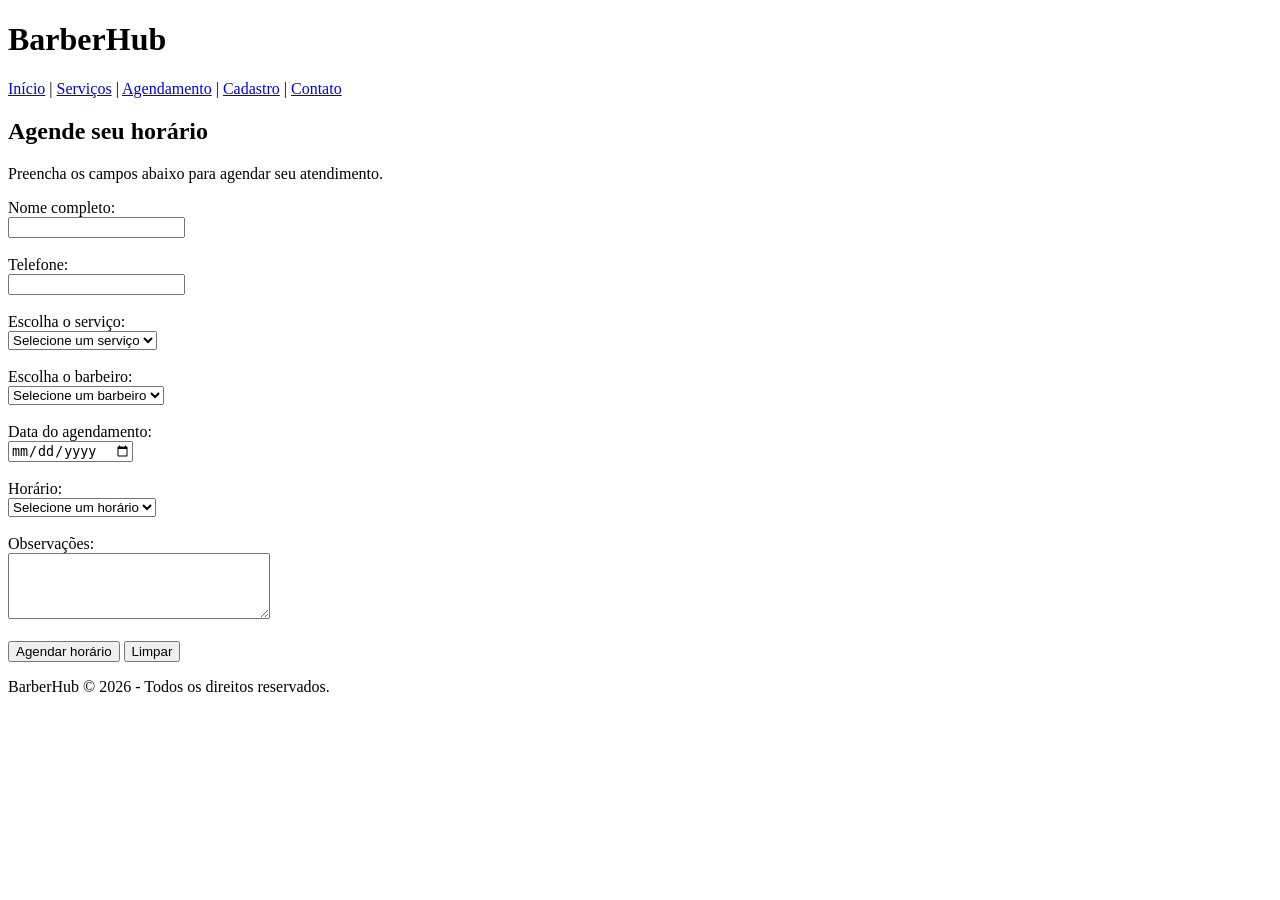
==== agendamento.html @ 6ae7c7de "Add files via upload Arquivos HTML iniciais" ====
<!DOCTYPE html>
<html lang="pt-br">
<head>
    <meta charset="UTF-8">
    <meta name="viewport" content="width=device-width, initial-scale=1.0">
    <title>Agendamento - BarberHub</title>
</head>
<body>

    <header>
        <h1>BarberHub</h1>

        <a href="index.html" class="logo"></a>

        <nav>
            <a href="index.html">Início</a> |
            <a href="servicos.html">Serviços</a> |
            <a href="agendamento.html">Agendamento</a> |
            <a href="cadastro.html">Cadastro</a> |
            <a href="contato.html">Contato</a>
        </nav>
    </header>

    <main>
        <h2>Agende seu horário</h2>
        <p>Preencha os campos abaixo para agendar seu atendimento.</p>

        <form action="#" method="post">

            <label for="nome">Nome completo:</label><br>
            <input type="text" id="nome" name="nome" required>
            <br><br>

            <label for="telefone">Telefone:</label><br>
            <input type="tel" id="telefone" name="telefone" required>
            <br><br>

            <label for="servico">Escolha o serviço:</label><br>
            <select id="servico" name="servico" required>
                <option value="">Selecione um serviço</option>
                <option value="corte">Corte de cabelo</option>
                <option value="barba">Barba</option>
                <option value="corte-barba">Corte + Barba</option>
                <option value="sobrancelha">Sobrancelha</option>
                <option value="pezinho">Pezinho</option>
            </select>
            <br><br>

            <label for="barbeiro">Escolha o barbeiro:</label><br>
            <select id="barbeiro" name="barbeiro" required>
                <option value="">Selecione um barbeiro</option>
                <option value="joao">João</option>
                <option value="pedro">Pedro</option>
                <option value="carlos">Carlos</option>
            </select>
            <br><br>

            <label for="data">Data do agendamento:</label><br>
            <input type="date" id="data" name="data" required>
            <br><br>

            <label for="horario">Horário:</label><br>
            <select id="horario" name="horario" required>
                <option value="">Selecione um horário</option>
                <option value="08:00">08:00</option>
                <option value="09:00">09:00</option>
                <option value="10:00">10:00</option>
                <option value="11:00">11:00</option>
                <option value="13:00">13:00</option>
                <option value="14:00">14:00</option>
                <option value="15:00">15:00</option>
                <option value="16:00">16:00</option>
                <option value="17:00">17:00</option>
            </select>
            <br><br>

            <label for="observacao">Observações:</label><br>
            <textarea id="observacao" name="observacao" rows="4" cols="30"></textarea>
            <br><br>

            <button type="submit">Agendar horário</button>
            <button type="reset">Limpar</button>

        </form>
    </main>

    <footer>
        <p>BarberHub © 2026 - Todos os direitos reservados.</p>
    </footer>

</body>
</html>
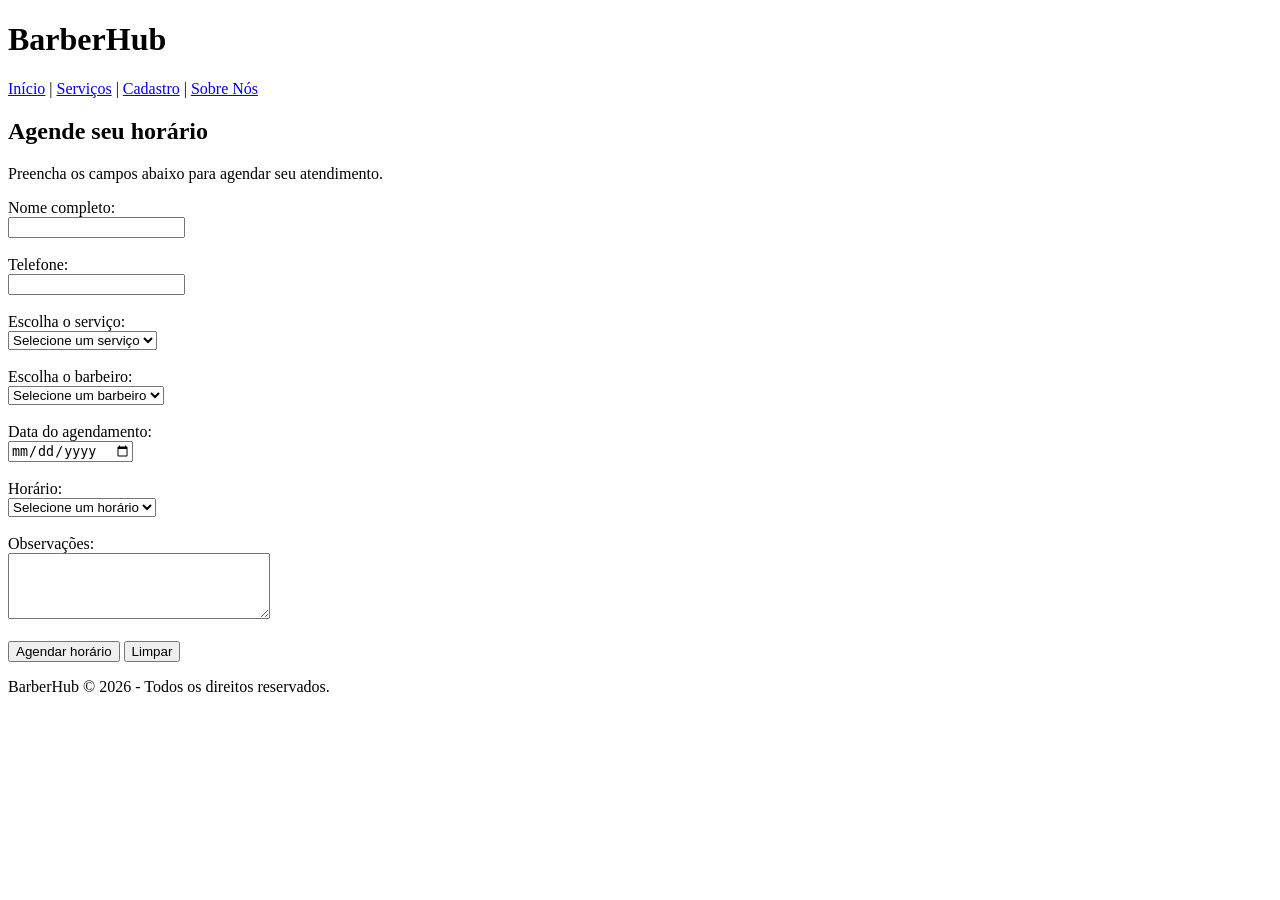
==== commit e1461794: "Add files via upload Arquivos iniciais HTML" ====
--- a/agendamento.html
+++ b/agendamento.html
@@ -16,9 +16,8 @@
         <nav>
             <a href="index.html">Início</a> |
             <a href="servicos.html">Serviços</a> |
-            <a href="agendamento.html">Agendamento</a> |
             <a href="cadastro.html">Cadastro</a> |
-            <a href="contato.html">Contato</a>
+            <a href="sobre.html">Sobre Nós</a>
         </nav>
     </header>
 
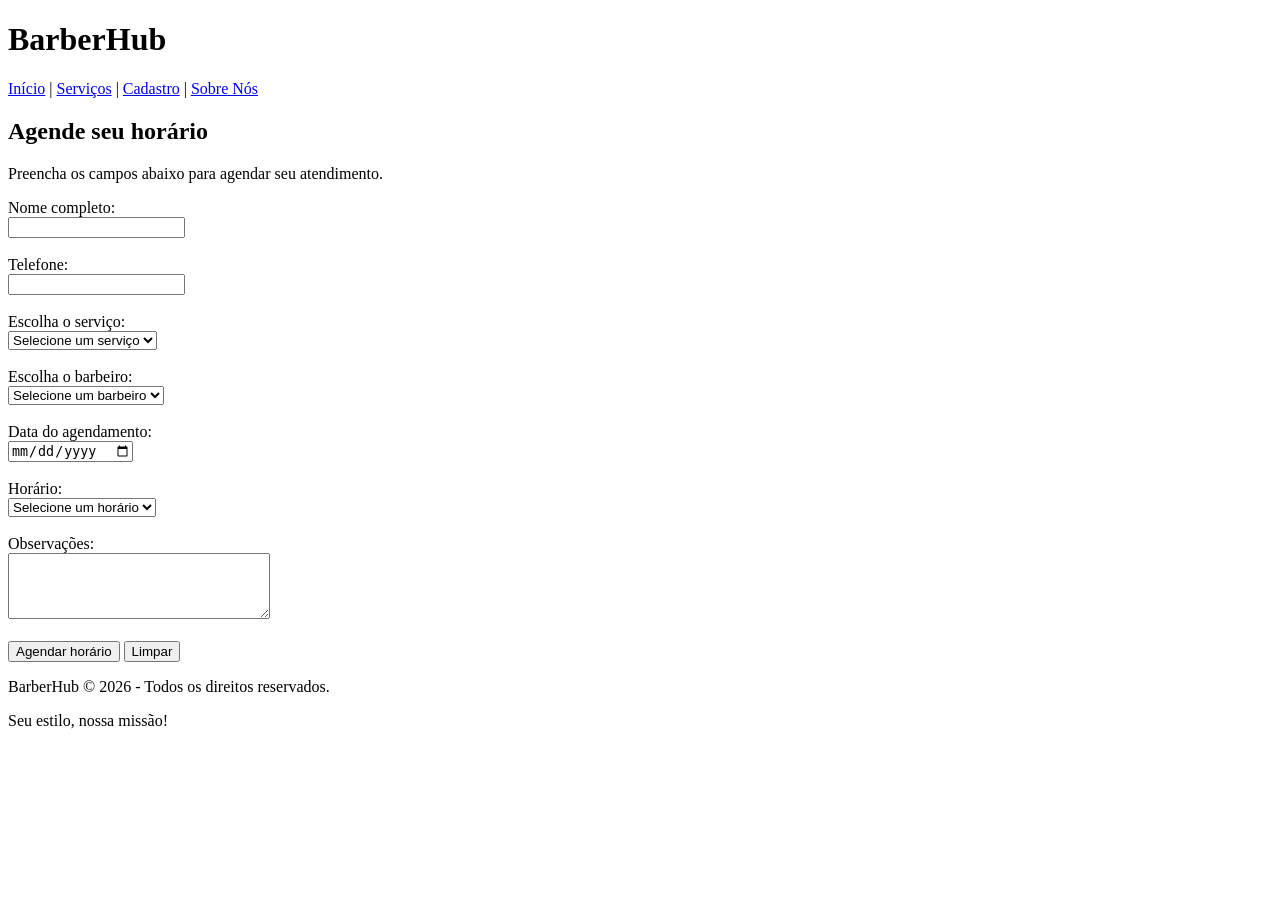
==== commit e5bb129e: "Add files via upload HTML inicial1" ====
--- a/agendamento.html
+++ b/agendamento.html
@@ -86,6 +86,7 @@
 
     <footer>
         <p>BarberHub © 2026 - Todos os direitos reservados.</p>
+        <p>Seu estilo, nossa missão!</p>
     </footer>
 
 </body>
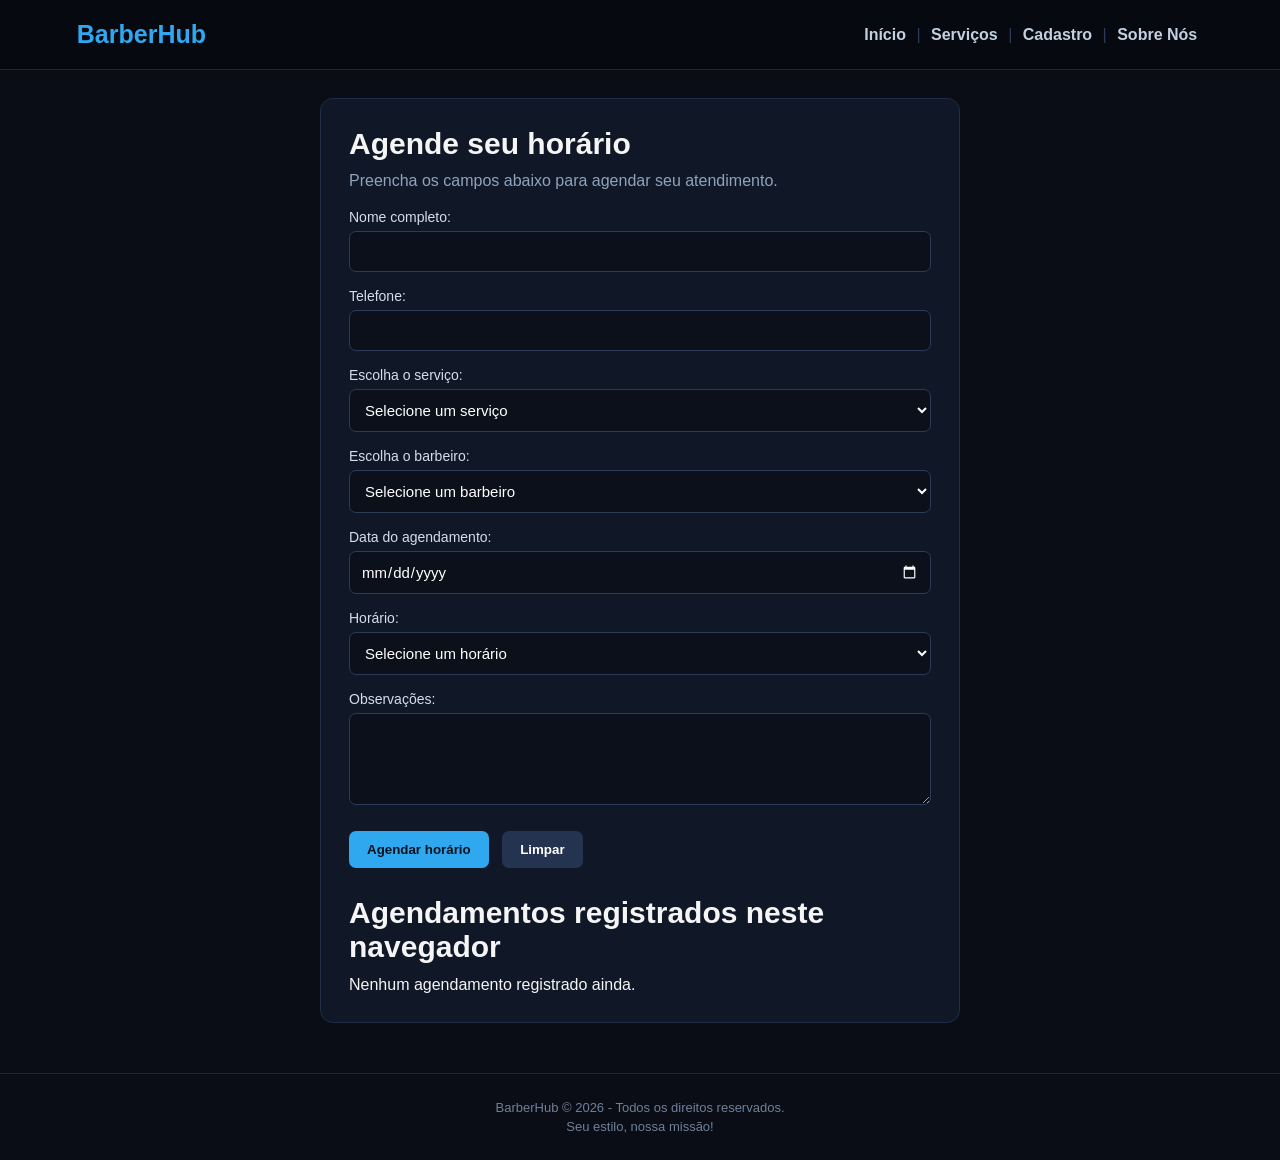
==== commit 1d4c3eb2: "feat: funcionalidades JavaScript" ====
--- a/agendamento.html
+++ b/agendamento.html
@@ -1,17 +1,18 @@
-
 <!DOCTYPE html>
 <html lang="pt-br">
 <head>
     <meta charset="UTF-8">
     <meta name="viewport" content="width=device-width, initial-scale=1.0">
+
     <title>Agendamento - BarberHub</title>
+
+    <link rel="stylesheet" href="agendamento.css">
+    <script src="JS/script.js" defer></script>
+
 </head>
 <body>
-
     <header>
         <h1>BarberHub</h1>
-
-        <a href="index.html" class="logo"></a>
 
         <nav>
             <a href="index.html">Início</a> |
@@ -90,4 +91,4 @@
     </footer>
 
 </body>
-</html>
+</html>
--- a/agendamento.css
+++ b/agendamento.css
@@ -0,0 +1,29 @@
+*{box-sizing:border-box}
+body{margin:0;background:#0a0d16;color:#f5f5f5;font-family:Arial,sans-serif}
+header{display:flex;justify-content:space-between;align-items:center;gap:14px;flex-wrap:wrap;padding:20px 6%;background:#060910;border-bottom:1px solid #1c2840}
+header h1{margin:0;font-size:25px;color:#2fa8f0}
+.logo{order:-1;display:block;width:48px;height:48px;border-radius:8px;background:url("img/logo.png") center/contain no-repeat}
+nav{color:#2b3b58}
+nav a{color:#c3d0e0;text-decoration:none;font-weight:bold;margin:0 6px;transition:color .2s}
+nav a:hover{color:#2fa8f0}
+main{width:min(640px,92%);margin:28px auto 50px;padding:28px;background:#101827;border:1px solid #1f2d47;border-radius:13px}
+main h2{margin:0 0 8px;font-size:clamp(24px,4vw,30px)}
+main>p{margin:0 0 10px;color:#8fa3bd;line-height:1.5}
+form br{display:none}
+label{display:block;margin:16px 0 6px;font-size:14px;color:#d3deec}
+input,select,textarea{width:100%;padding:11px;background:#0b101b;color:white;border:1px solid #2b3b58;border-radius:7px;font-family:inherit;font-size:15px}
+input:focus,select:focus,textarea:focus{outline:0;border-color:#2fa8f0}
+textarea{resize:vertical}
+input[type=date]{color-scheme:dark}
+button{margin:22px 9px 0 0;padding:11px 18px;border:0;border-radius:7px;background:#2fa8f0;color:#03121f;font-weight:bold;cursor:pointer;transition:background .2s}
+button:hover{background:#5bbcf5}
+button[type=reset]{background:#243450;color:white}
+button[type=reset]:hover{background:#31456a}
+footer{text-align:center;color:#6f819a;border-top:1px solid #1c2840;padding:22px;font-size:13px}
+footer p{margin:4px 0}
+
+@media(max-width:680px){
+header{padding:16px 4%;justify-content:center}
+main{padding:20px}
+button{width:100%;margin-right:0}
+}
